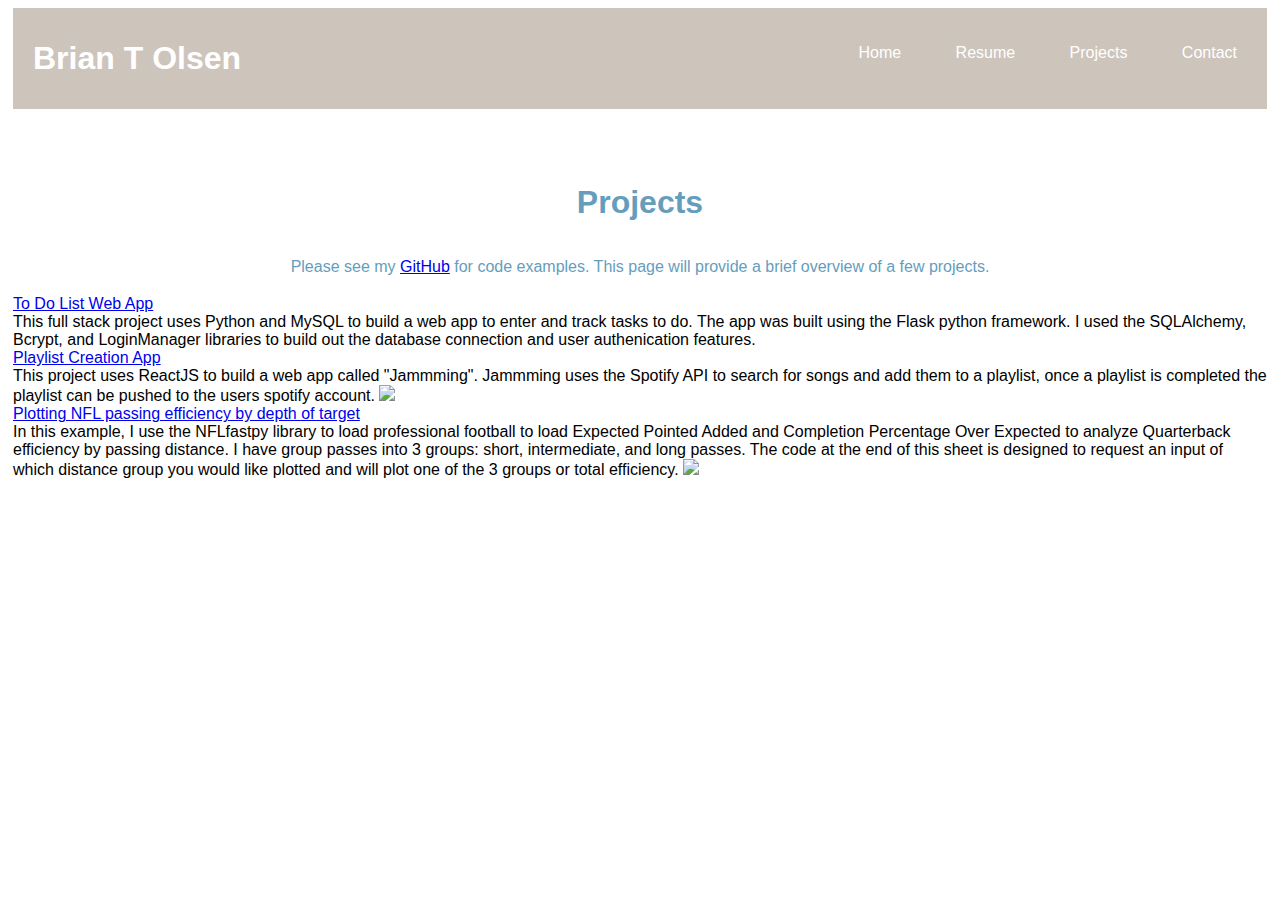
==== assets/other_htmls/projectpage.html @ c22a387a "fixed typos" ====
<!DOCTYPE html>
<html>
    <head>
        <title>Brian T Olsen | HomePage</title>
        <link rel='stylesheet' href='../../styling.css' >
    </head>
    <header>
        <nav class='NavBar'>
            <h3>Brian T Olsen</h3>
            <ul>
                <li><a href='../../index.html'>Home</a></li>
                <li><a href='./resumePage.html'>Resume</a></li>
                <li><a href='./projectpage.html'>Projects</a></li>
                <li><a href='./contactpage.html'>Contact</a></li>
            </ul>
        </nav>
    </header>
    <body>
        <div id="projectPageHead">
        <h1>Projects</h1>
            <p>Please see my <a href="https://github.com/btolsen131" >GitHub</a> for code examples. This page will provide a brief overview of a few projects.</p>
        </div>
        <div id="projectDiv">
            <article id="projectTitle"><a href="https://github.com/btolsen131/ToDoList">To Do List Web App</a></article>
            <section id="projectAbout">This full stack project uses Python and MySQL to build a web app to enter and track tasks to do. The app was built using the Flask python framework.
                I used the SQLAlchemy, Bcrypt, and LoginManager libraries to build out the database connection and user authenication features.  </section>
        </div>
        <div id="projectDiv">
            <article id='projectTitle'><a href="https://github.com/btolsen131/Playlist-Creation-App">Playlist Creation App</a></article>
            <section id='projectAbout'>This project uses ReactJS to build a web app called "Jammming". Jammming uses the Spotify API to search for songs and add them 
                to a playlist, once a playlist is completed the playlist can be pushed to the users spotify account.
                <img src="../pictures/Screen Shot 2022-03-01 at 9.33.09 PM.png" />
            </section>
        </div>
        <div id="projectDiv">
            <article id='projectTitle'><a href="https://github.com/btolsen131/python-portfolio/blob/main/Passing%20Efficiency%20by%20Distance.ipynb">Plotting NFL passing efficiency by depth of target</a></article>
            <section id='projectAbout'>In this example, I use the NFLfastpy library to load professional football to load Expected Pointed Added and 
                Completion Percentage Over Expected to analyze Quarterback efficiency by passing distance. I have group passes into 3 groups: short, intermediate, 
                and long passes. The code at the end of this sheet is designed to request an input of which distance group you would like plotted and will plot one of the 3 groups or total efficiency.
                <img src="../pictures/NFLPassingExample.jpg" />
            </section>
        </div>
        
    </body>

</html>
---- styling.css ----
html{
    font-family: Verdana, Geneva, Tahoma, sans-serif;
    margin-left: 5px;
    margin-right:5px;
    background: url("./assets/pictures/Seahawks.jpeg") no-repeat center center fixed;
    background-size: cover;
    height:100%;
    

}
/* NAV Bar and links to other webpages */
header{
    position:0;
}
.NavBar {
    display:flex;
    background-color:rgb(192,181,171,80%);
    color:white;
    justify-content:flex-end;
    flex-wrap: nowrap;
    height:10%;
    width:100%;
    position:sticky;
    margin-top:0;
    z-index:100;
}

.NavBar h3{
    margin-right:auto;
    padding-left: 20px;
    font-size: 2rem;
    align-self: center;
}
.NavBar li,
.NavBar li a {
    list-style-type:none;
    display: inline-block;
    text-decoration: none;
    color:white;
    cursor: pointer;
    align-self: flex-start;
    padding: 10px;
    margin-right:5px;
}
nav a:hover{
    color: #bc986a;
    background-color:white;
    border-radius:2px;
}
/*body*/
/* My picture and about me section */
.portrait {
    display:grid;
    grid-template-columns: 1fr 1fr;
    margin-bottom:10%;
    margin-top: 10%;
}
.portrait img{
    grid-column-start: 1;
    grid-column-end: 2;
    grid-row: 1 / span 2;
    border-radius: 75%;
    height: 500px;
    width: auto;
    justify-self:center;
    border: 2px solid white;
} 
.portrait .name{
    border-radius: 15px;
    padding-left: 10px;
    text-decoration: underline;
    font-size: 4rem;
    grid-area: 2/2/1/2;
    background-color: rgb(101,157,189,75%);
    color:white;
    padding-bottom: 5px;
    text-align: center;
    align-self: center;
    margin-right: 10px;
    margin-left:5px;
}
.portrait section{
    border-radius: 15px;
    padding:10px;
    height:fit-content;
    text-align: justify;
    font-size: 1rem;
    justify-self: start;
    background-color: rgb(101,157,189,75%);
    color:white;
    margin-right:10px;
    margin-left:5px;
}
/* Projects overview */
.projectsOverview{
    background-color:rgb(101,157,189,75%);
    color:white;
    display:flex;
    flex-direction: column;
    border-radius: 50px;
    margin-bottom: 10%;

}
.projectsOverview h4{
    font-size: 2rem;
    height:fit-content;
    padding-left: 1%;
}
.projectsOverview a{
    text-decoration:none;
    color:white;
}
.projectsOverview a:hover{
    color:#659DBD;
    background-color: white;
    text-decoration:underline;
    border-radius: 50px;
    cursor: pointer;
}

.projectsOverview li {
    font-size: 1rem;
    align-self: start;
}
/*Skills Section*/
.skills{
    margin-bottom: 15%;
    background-color:rgb(192,181,171,75%);
    display:flex;
    color:white;
    border-radius: 15px;
    width: 100%;
    justify-content: center;
}
.skills h5{
    padding-left: 1%;
    font-size:2rem;
    text-align: center;
    align-self: center;
}
.skills ul{
    display: inline-flex;
}
.skills li{
    display: inline-block;
    font-size: 4rem;
    justify-self: center;
    align-self: center;
    list-style-type: none;
}
.skills li span{
    font-size:2rem;
}

/*Contact page*/

.contact{
    margin-top: 10%;
    border-radius: 15px;
    display: flex;
    background-color: rgb(101,157,189,75%);
    justify-content: center;
    color:white;
    width: fit-content;
    align-content: center;
    padding: 1%;
}

.contact li,
.contact li a{
    font-size: 1.25rem;
    list-style-type: none;
}

/* Resume page*/
.resumePageContactInfo{
    background-color: rgb(101,157,189,75%);
    color:white;
    display: flex;
    flex-direction: column;
    justify-content: center;
    align-items: center;
    width: fit-content;
    border-radius: 15px;
    margin-top:10%;
    margin-bottom: 5%;
    padding-left: 1%;
    padding-right: 1%;
}
.resumePageContactInfo h1{
    font-size: 3rem;
}

.objective{
    background-color: rgb(101,157,189,75%);
    color:white;
    display: flex;
    flex-direction: column;
    justify-content: center;
    width: fit-content;
    border-radius: 15px;
    margin-bottom: 5%;
    padding-left: 1%;
    padding-right: 1%;
}
.objective h2{
    font-size: 1.75rem;
    margin-bottom: 1.5%;
    text-decoration: underline;
}
.experience{
    background-color: rgb(101,157,189,75%);
    color:white;
    display: flex;
    flex-direction: column;
    justify-content: center;
    width: auto;
    border-radius: 15px;
    margin-bottom: 5%;
    padding-left: 1%;
    padding-right: 1%;
}
.experience h2{
    font-size: 1.75rem;
    text-decoration: underline;
}
.experience .employer {
    font-size: 1.5rem;
    margin-bottom: 0;
}
.experience .jobTitle,
    .experience .timeOnJob {
        font-size: 1.25rem;
        margin-bottom: 0;
    }
.experience .timeOnJob{
    margin-left: 5%;
    text-align: end;
}

.school{
    background-color: rgb(101,157,189,75%);
    color:white;
    display: flex;
    flex-direction: column;
    justify-content: center;
    width: fit-content;
    border-radius: 15px;
    margin-top:5%;
    padding-left: 1%;
    padding-right:1%;
    margin-bottom: 10%;
}
.school h4{
    font-size: 1.5rem;
    margin-bottom: 0;
    text-decoration: underline;
}
.school h5{
    font-size:1.25rem;
    margin-bottom: 0;;
}

#resumeDownload{
    background-color:rgb(101,157,189,75%);
    border: 2px solid white;
    border-radius: 20px;
    padding: 1%;
    color:white;
    text-decoration: none;
    cursor:pointer;
    margin-top: 15%;
    height: fit-content;
    margin-right: 2%;
}

#resumeDownload:hover{
    background-color:white;
    color: rgb(101,157,189);
    text-decoration: underline;
    transition: background-color 1s, color 1s, text-decoration 1s;

}
.topResume{
    display: flex;
    flex-direction: row;
    align-content: center;
    justify-content: center;
}

/*Projects page*/
#jammmingAbout, #NFLPassingAbout {
    display:flex;
    align-items: center;
    justify-content:space-around;
    margin-top: 2%;

}
#jammmingAbout img, #NFLPassingAbout img{
    width:50%;
    height:auto;
}

#jammmingDiv, #NFLPassingDiv {
    margin: 5% 5% 5% 5%;
    background-color: #659DBD;
    color: white;   
    border-radius: 15px;
    padding: 2%;

}

#jammming a, #NFLPassing a{
    font-size: 2rem;
    color: white;
    text-decoration: underline;
}

#jammming a:hover, #NFLPassing a:hover { 
    color:#659DBD;
    background-color:white;
    border-radius: 20px;
    padding: 1%;
}

#projectPageHead{
    color:#659DBD;
    background-color: white;
    border-radius: 15px;
    display: flex;
    flex-direction: column;
    padding:0.25%;
    align-items: center;
    margin-top: 4%;
}

#projectPageHead h1{
    font-size: 2rem;
}
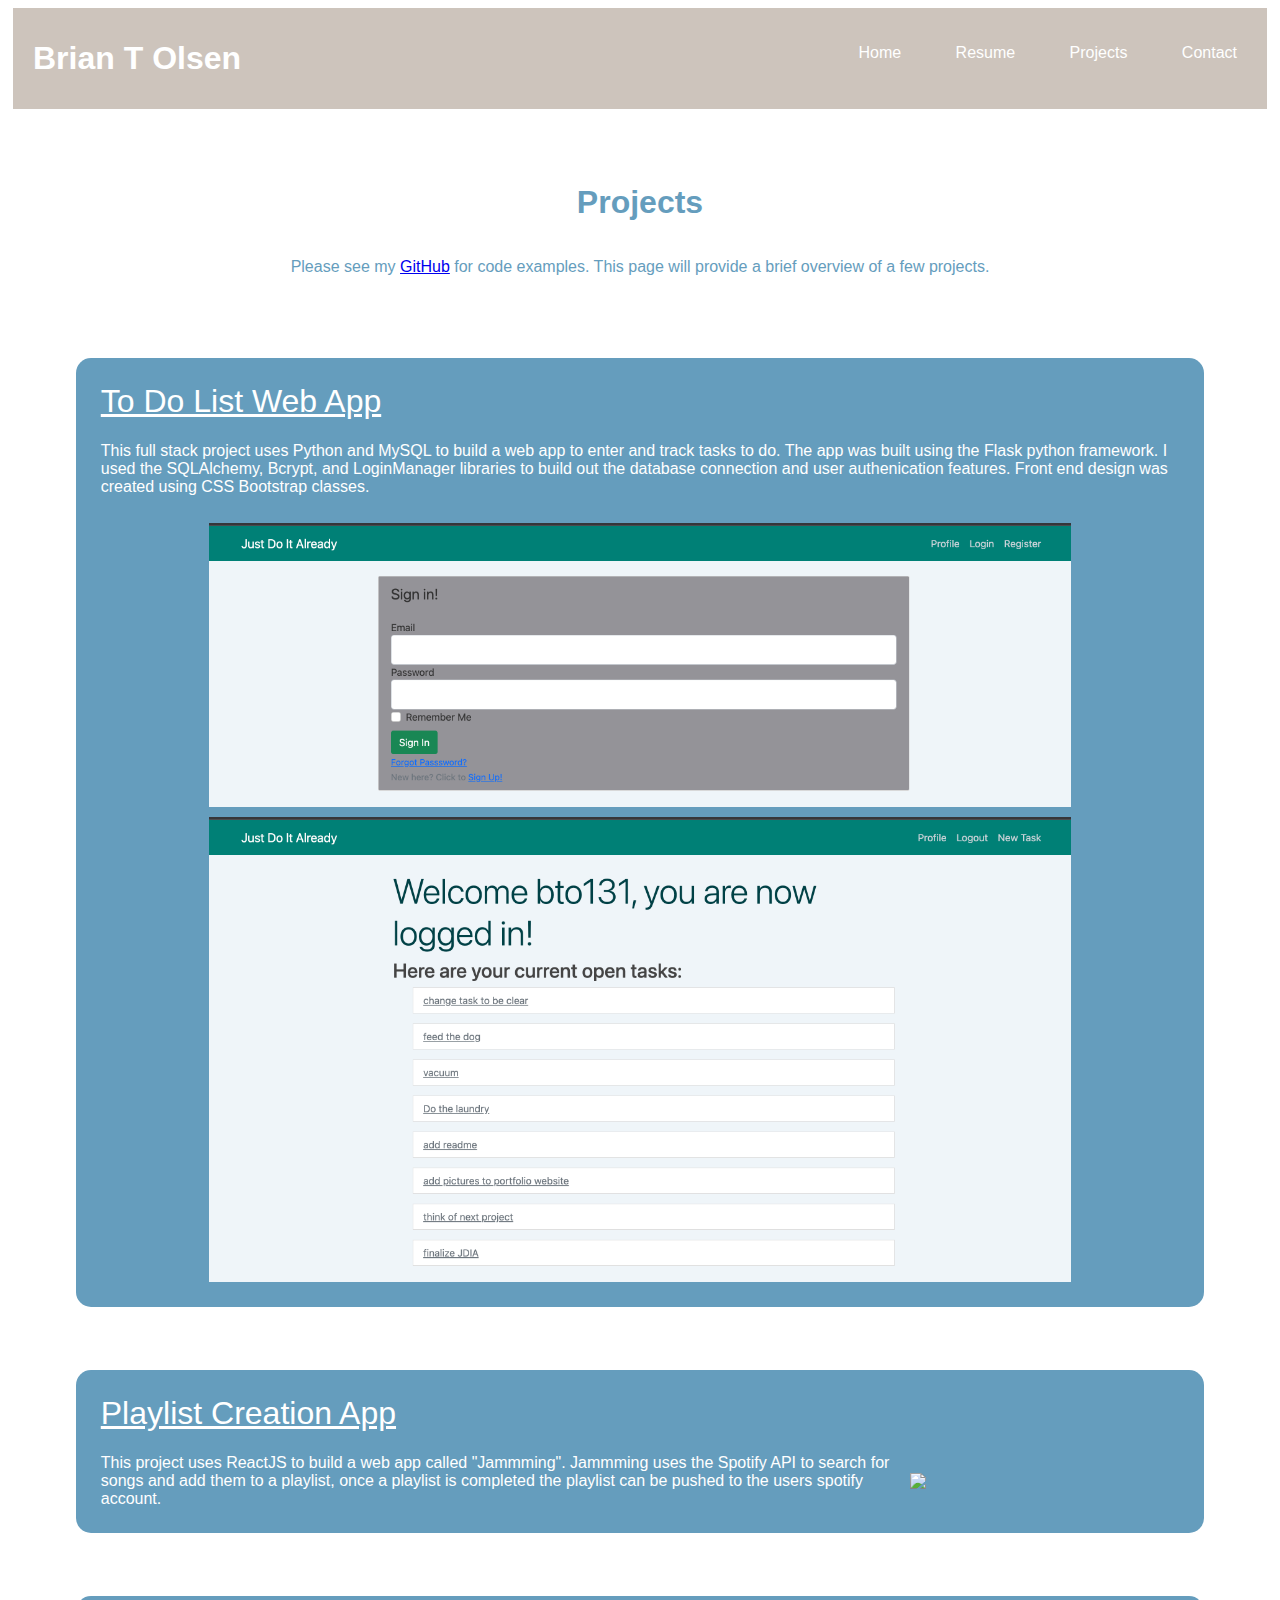
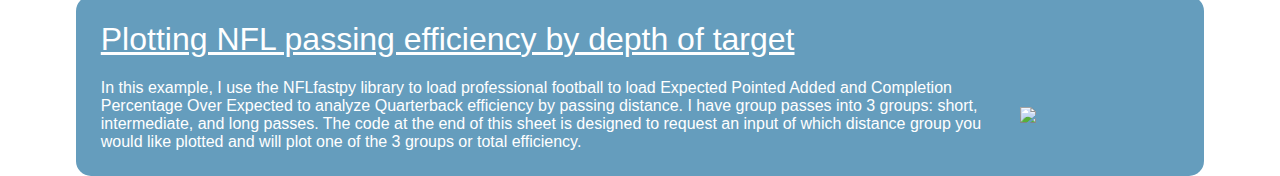
==== commit 22c4bcd6: "Added details for ToDoList app" ====
--- a/assets/other_htmls/projectpage.html
+++ b/assets/other_htmls/projectpage.html
@@ -23,7 +23,11 @@
         <div id="projectDiv">
             <article id="projectTitle"><a href="https://github.com/btolsen131/ToDoList">To Do List Web App</a></article>
             <section id="projectAbout">This full stack project uses Python and MySQL to build a web app to enter and track tasks to do. The app was built using the Flask python framework.
-                I used the SQLAlchemy, Bcrypt, and LoginManager libraries to build out the database connection and user authenication features.  </section>
+                I used the SQLAlchemy, Bcrypt, and LoginManager libraries to build out the database connection and user authenication features.  Front end design was created using CSS Bootstrap classes.</section>
+                <div class="toDoPicsContainer">
+                    <img class="toDoPics" src="../pictures/ToDoLoginPage.png" />
+                    <img class="toDoPics" src="../pictures/ToDoProfile.png" />
+                </div>
         </div>
         <div id="projectDiv">
             <article id='projectTitle'><a href="https://github.com/btolsen131/Playlist-Creation-App">Playlist Creation App</a></article>
--- a/styling.css
+++ b/styling.css
@@ -197,7 +197,7 @@
     display: flex;
     flex-direction: column;
     justify-content: center;
-    width: fit-content;
+    width: auto;
     border-radius: 15px;
     margin-bottom: 5%;
     padding-left: 1%;
@@ -289,19 +289,19 @@
 }
 
 /*Projects page*/
-#jammmingAbout, #NFLPassingAbout {
+#projectAbout {
     display:flex;
     align-items: center;
     justify-content:space-around;
     margin-top: 2%;
 
 }
-#jammmingAbout img, #NFLPassingAbout img{
+#projectAbout img{
     width:50%;
     height:auto;
 }
 
-#jammmingDiv, #NFLPassingDiv {
+#projectDiv {
     margin: 5% 5% 5% 5%;
     background-color: #659DBD;
     color: white;   
@@ -310,13 +310,13 @@
 
 }
 
-#jammming a, #NFLPassing a{
+#projectTitle a {
     font-size: 2rem;
     color: white;
     text-decoration: underline;
 }
 
-#jammming a:hover, #NFLPassing a:hover { 
+#projectTitle a:hover { 
     color:#659DBD;
     background-color:white;
     border-radius: 20px;
@@ -336,4 +336,15 @@
 
 #projectPageHead h1{
     font-size: 2rem;
+}
+
+.toDoPicsContainer{
+    display:flex;
+    flex-direction: column;
+    align-items: center;
+    margin-top: 1.5%;
+}
+.toDoPics{
+    margin-top: 1%;
+    width:80%
 }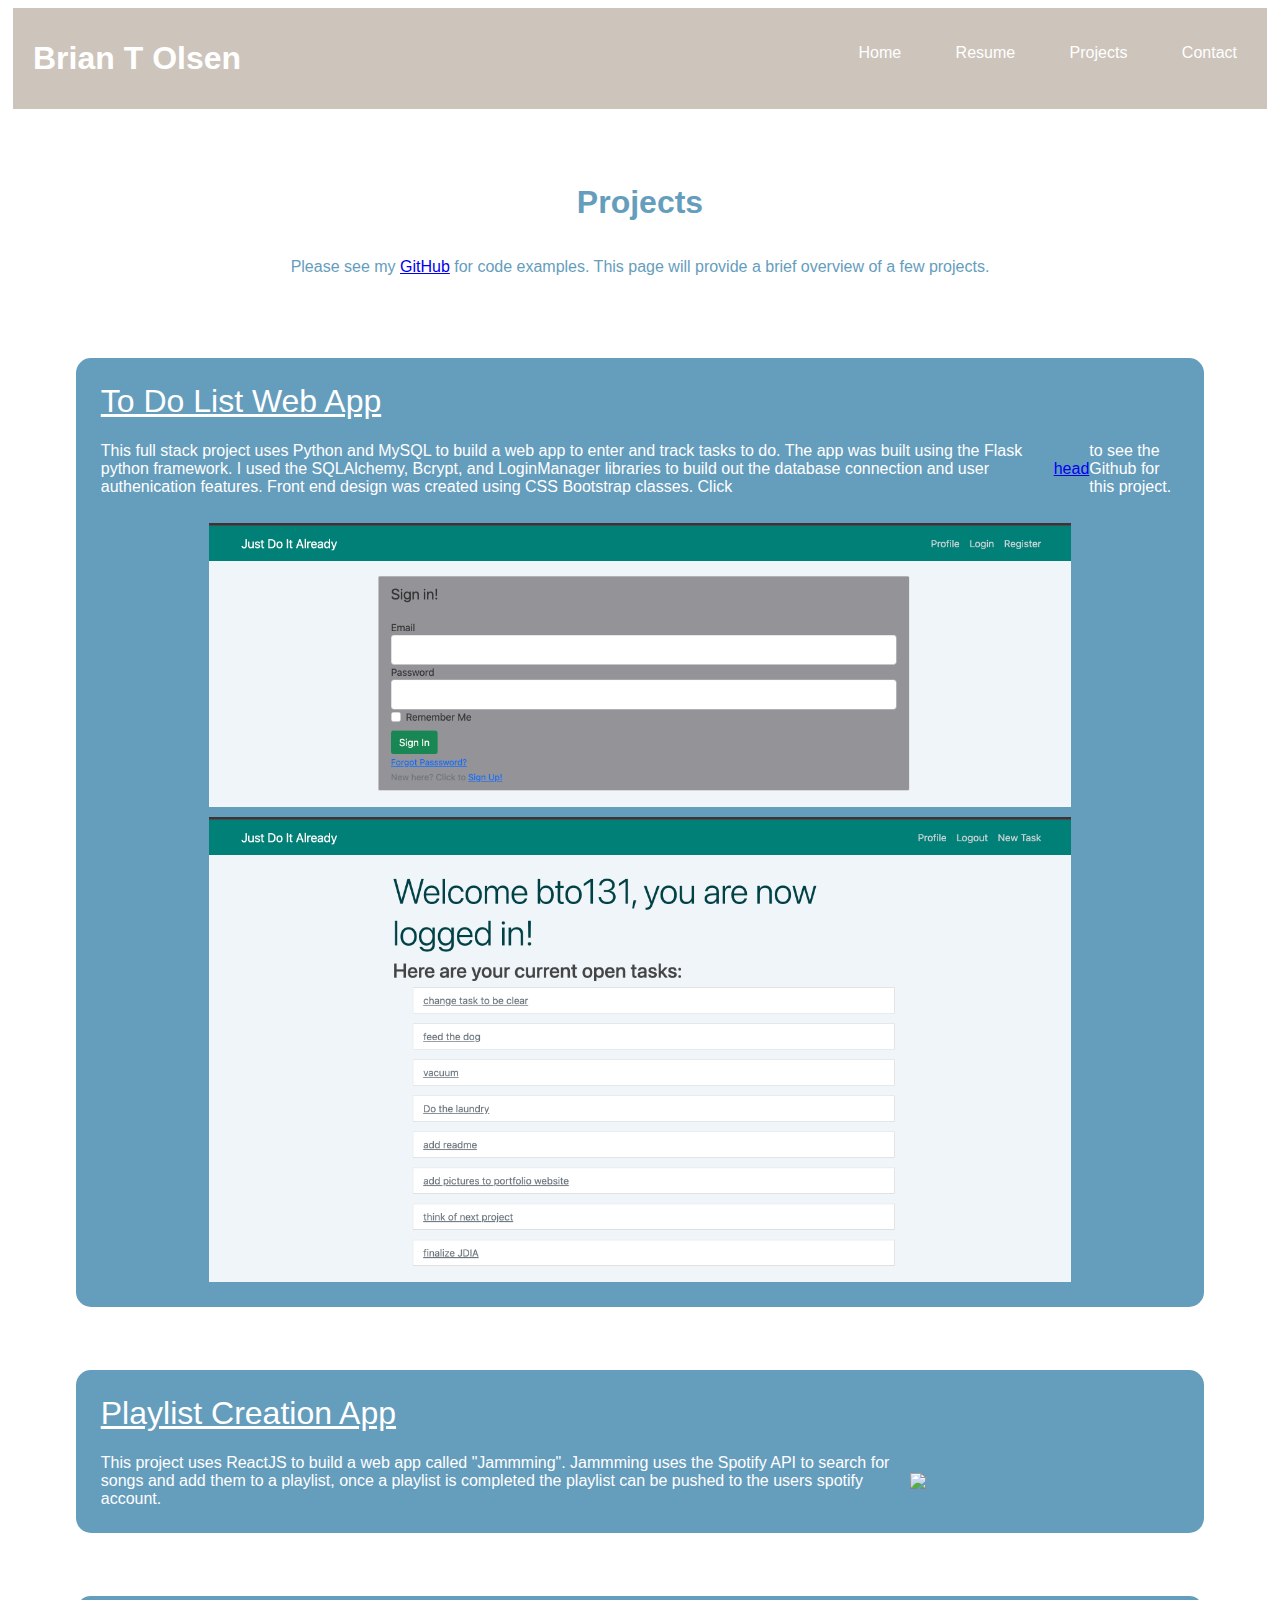
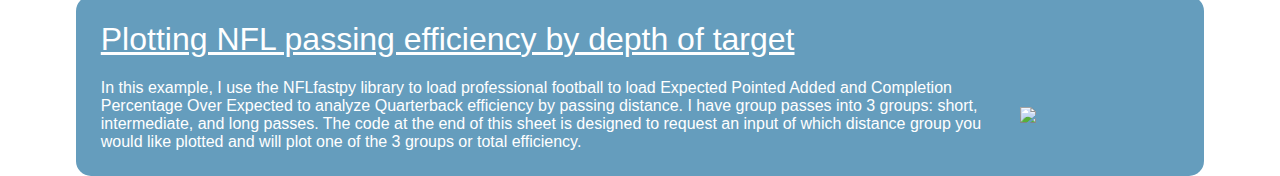
==== commit 93e84374: "Added link to working To Do List App on Heroku" ====
--- a/assets/other_htmls/projectpage.html
+++ b/assets/other_htmls/projectpage.html
@@ -18,12 +18,12 @@
     <body>
         <div id="projectPageHead">
         <h1>Projects</h1>
-            <p>Please see my <a href="https://github.com/btolsen131" >GitHub</a> for code examples. This page will provide a brief overview of a few projects.</p>
+            <p>Please see my <a href="https://doitalready.herokuapp.com/" >GitHub</a> for code examples. This page will provide a brief overview of a few projects.</p>
         </div>
         <div id="projectDiv">
             <article id="projectTitle"><a href="https://github.com/btolsen131/ToDoList">To Do List Web App</a></article>
-            <section id="projectAbout">This full stack project uses Python and MySQL to build a web app to enter and track tasks to do. The app was built using the Flask python framework.
-                I used the SQLAlchemy, Bcrypt, and LoginManager libraries to build out the database connection and user authenication features.  Front end design was created using CSS Bootstrap classes.</section>
+            <section id="projectAbout"> This full stack project uses Python and MySQL to build a web app to enter and track tasks to do. The app was built using the Flask python framework.
+                I used the SQLAlchemy, Bcrypt, and LoginManager libraries to build out the database connection and user authenication features.  Front end design was created using CSS Bootstrap classes. Click <a href="https://doitalready.herokuapp.com/profile">head</a> to see the Github for this project.</section>
                 <div class="toDoPicsContainer">
                     <img class="toDoPics" src="../pictures/ToDoLoginPage.png" />
                     <img class="toDoPics" src="../pictures/ToDoProfile.png" />
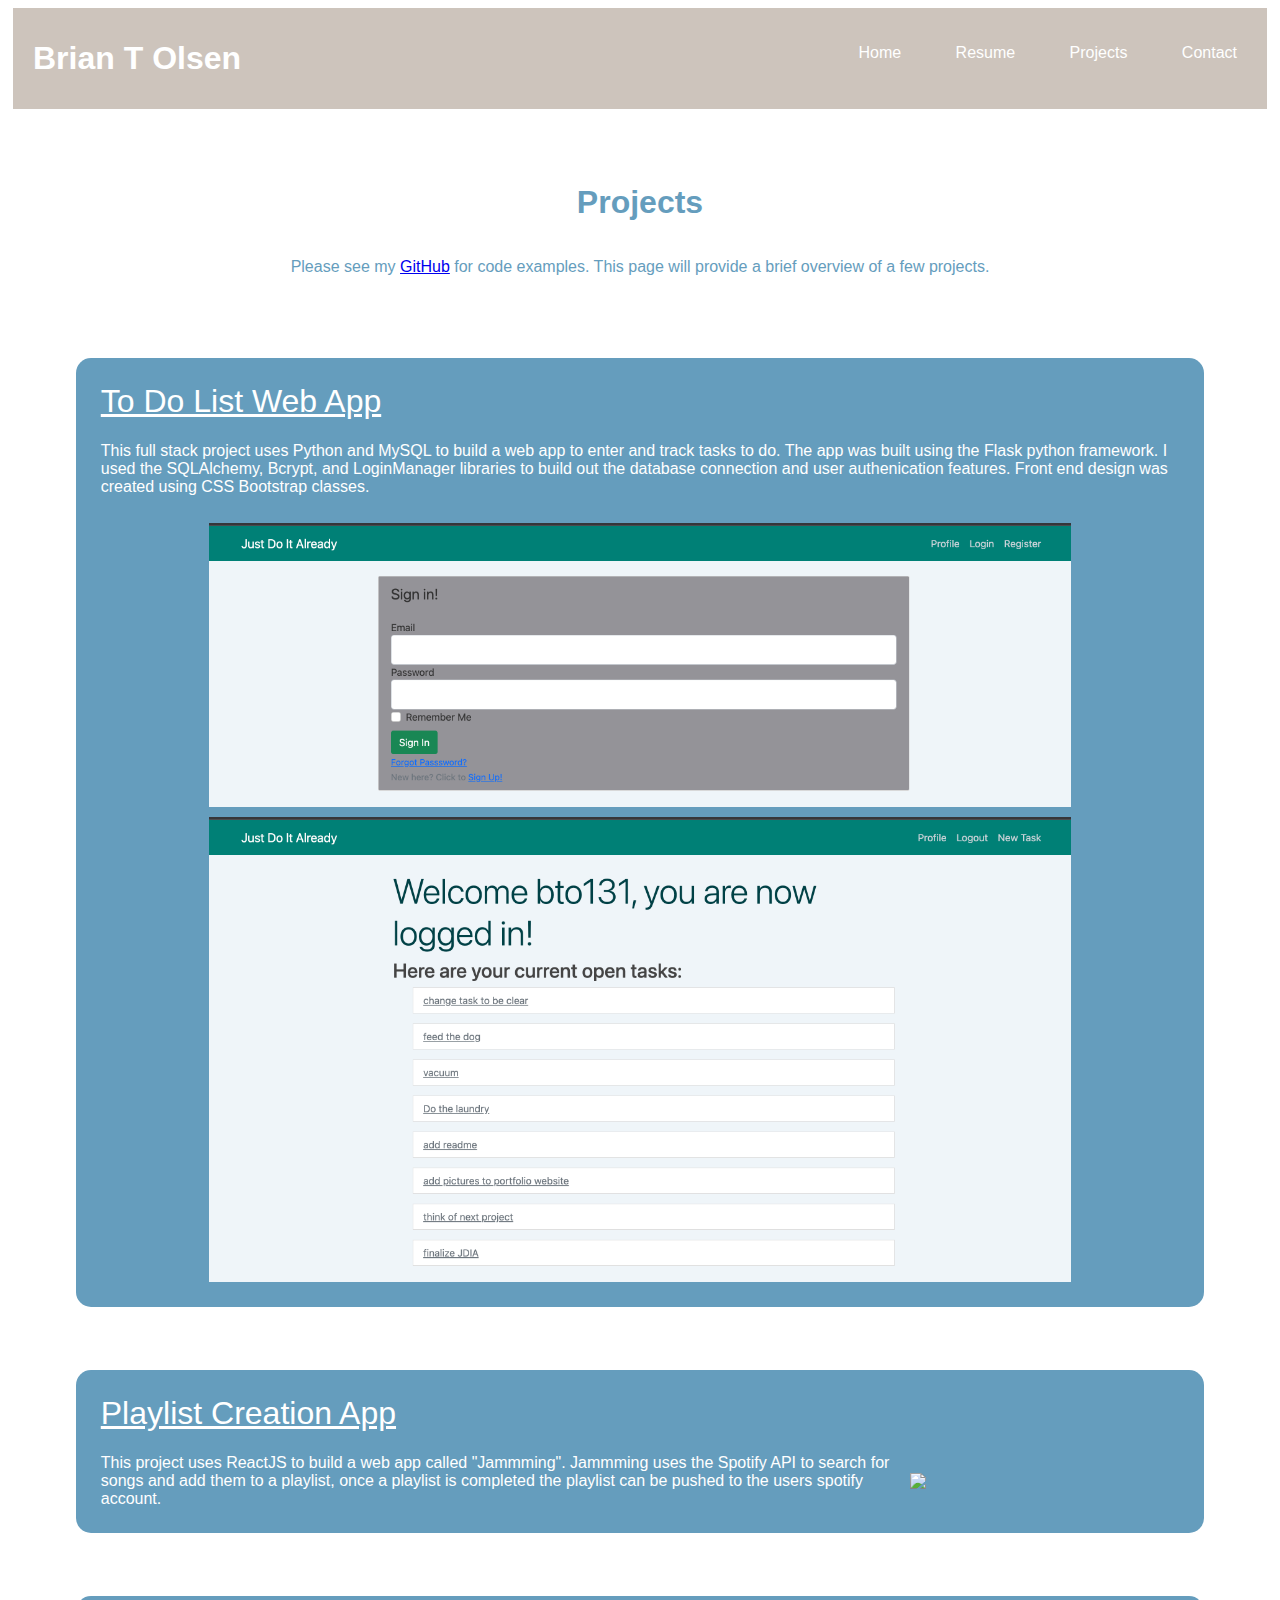
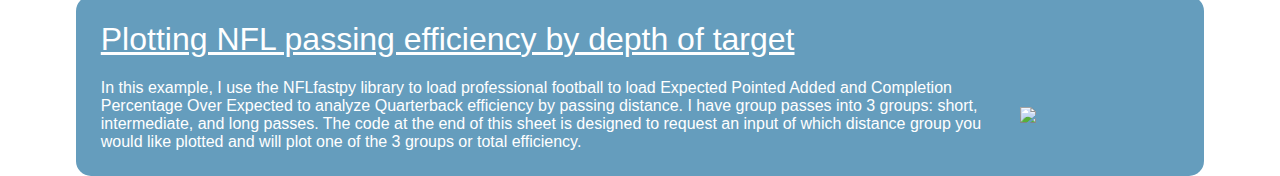
==== commit 4f977125: "Took down Heroku links" ====
--- a/assets/other_htmls/projectpage.html
+++ b/assets/other_htmls/projectpage.html
@@ -18,12 +18,12 @@
     <body>
         <div id="projectPageHead">
         <h1>Projects</h1>
-            <p>Please see my <a href="https://doitalready.herokuapp.com/" >GitHub</a> for code examples. This page will provide a brief overview of a few projects.</p>
+            <p>Please see my <a href="https://github.com/btolsen131" >GitHub</a> for code examples. This page will provide a brief overview of a few projects.</p>
         </div>
         <div id="projectDiv">
-            <article id="projectTitle"><a href="https://github.com/btolsen131/ToDoList">To Do List Web App</a></article>
+            <article id="projectTitle"><a href="https://github.com/btolsen131/todolist">To Do List Web App</a></article>
             <section id="projectAbout"> This full stack project uses Python and MySQL to build a web app to enter and track tasks to do. The app was built using the Flask python framework.
-                I used the SQLAlchemy, Bcrypt, and LoginManager libraries to build out the database connection and user authenication features.  Front end design was created using CSS Bootstrap classes. Click <a href="https://doitalready.herokuapp.com/profile">head</a> to see the Github for this project.</section>
+                I used the SQLAlchemy, Bcrypt, and LoginManager libraries to build out the database connection and user authenication features.  Front end design was created using CSS Bootstrap classes.</section>
                 <div class="toDoPicsContainer">
                     <img class="toDoPics" src="../pictures/ToDoLoginPage.png" />
                     <img class="toDoPics" src="../pictures/ToDoProfile.png" />
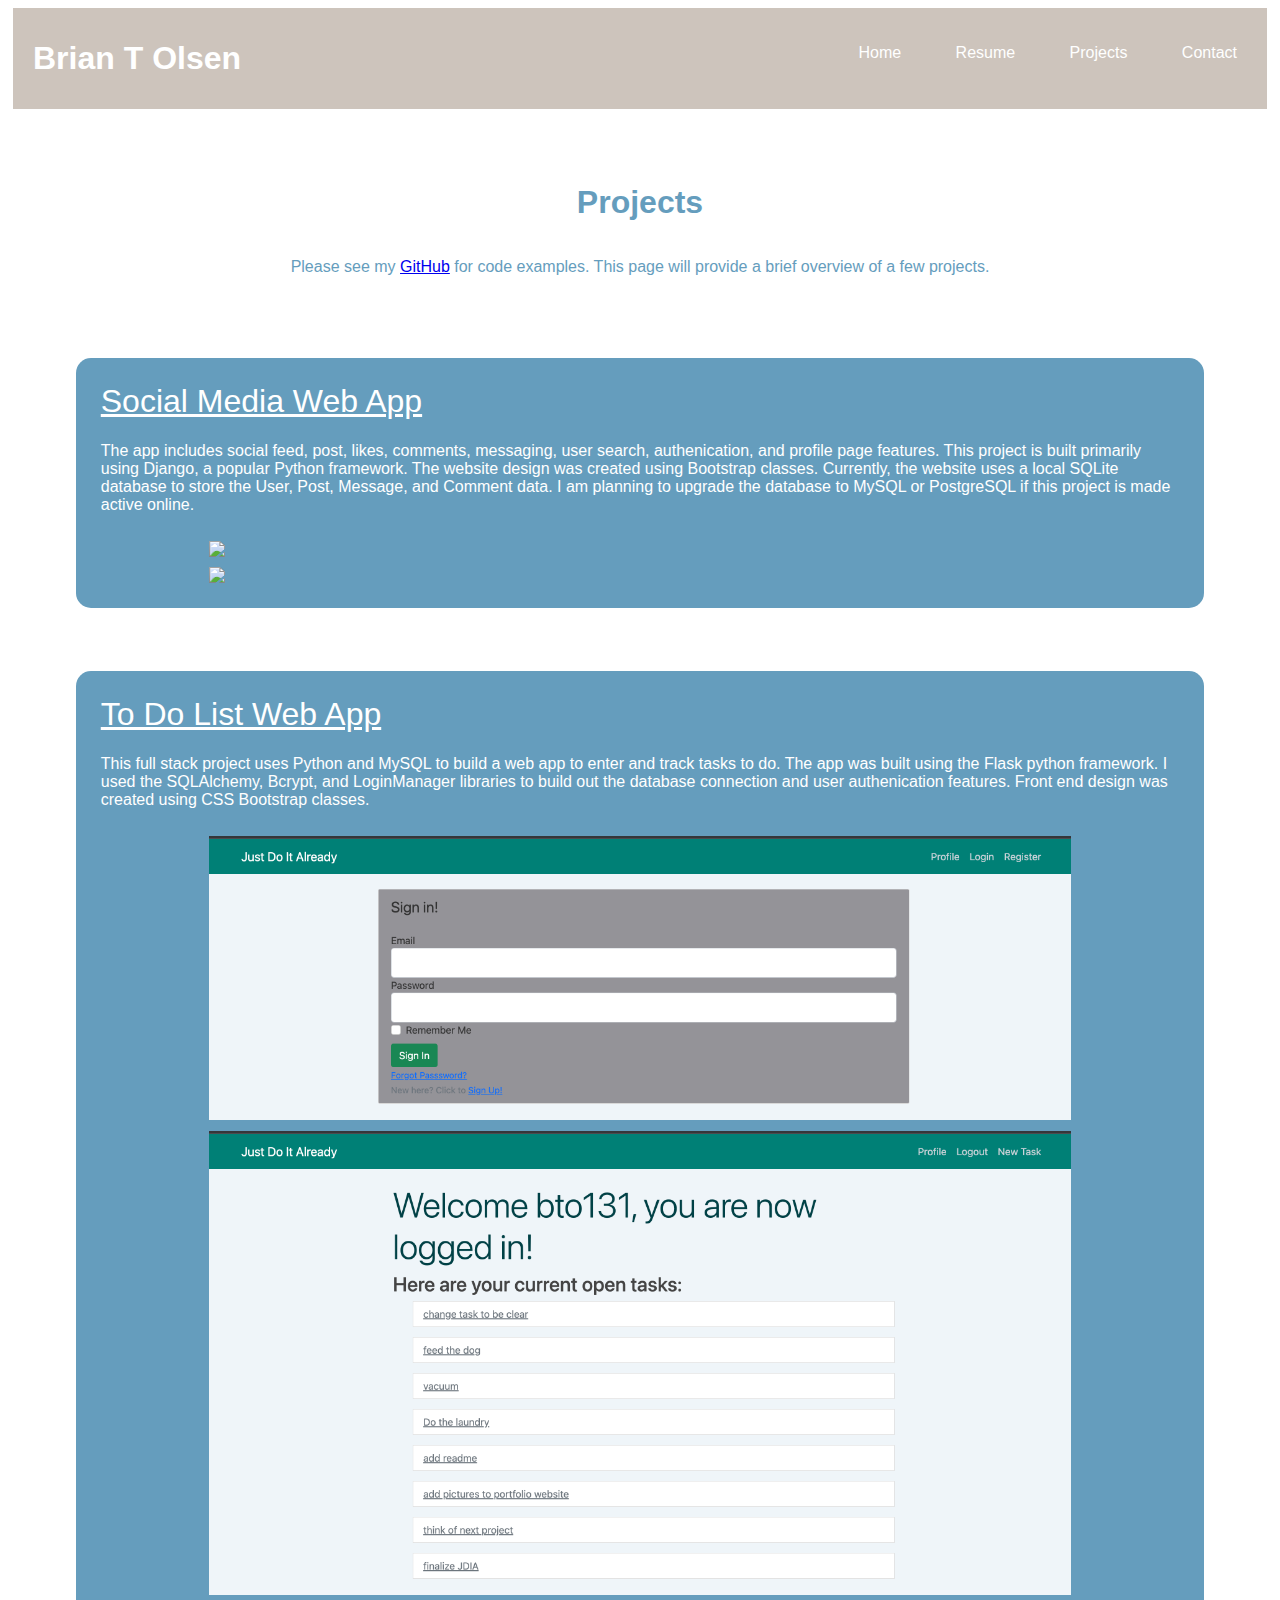
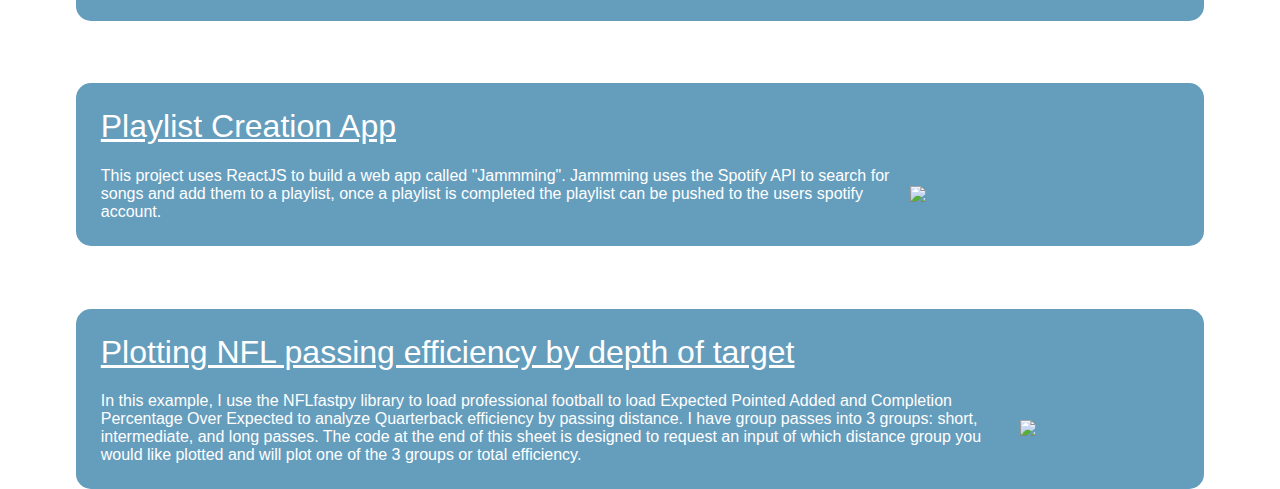
==== commit 6be62744: "Added link to social media app github" ====
--- a/assets/other_htmls/projectpage.html
+++ b/assets/other_htmls/projectpage.html
@@ -19,6 +19,18 @@
         <div id="projectPageHead">
         <h1>Projects</h1>
             <p>Please see my <a href="https://github.com/btolsen131" >GitHub</a> for code examples. This page will provide a brief overview of a few projects.</p>
+        </div>
+        <div id="projectDiv">
+            <article id="projectTitle"><a href="https://github.com/btolsen131/twitter_clone">Social Media Web App</a></article>
+            <section id="projectAbout">  The app includes social feed, post, likes, comments, messaging, user search, authenication, 
+                and profile page features. This project is built primarily using Django, a popular Python framework. 
+                The website design was created using Bootstrap classes. Currently, the website uses a local SQLite database to store 
+                the User, Post, Message, and Comment data. I am planning to upgrade the database to MySQL or PostgreSQL if this project is made active online.
+            </section>
+            <div class="toDoPicsContainer">
+                <img class="toDoPics" src="../pictures/SocialMediaHomepage.png" />
+                <img class="toDoPics" src="../pictures/SocialMediaPostDetail.png" />
+            </div>
         </div>
         <div id="projectDiv">
             <article id="projectTitle"><a href="https://github.com/btolsen131/todolist">To Do List Web App</a></article>
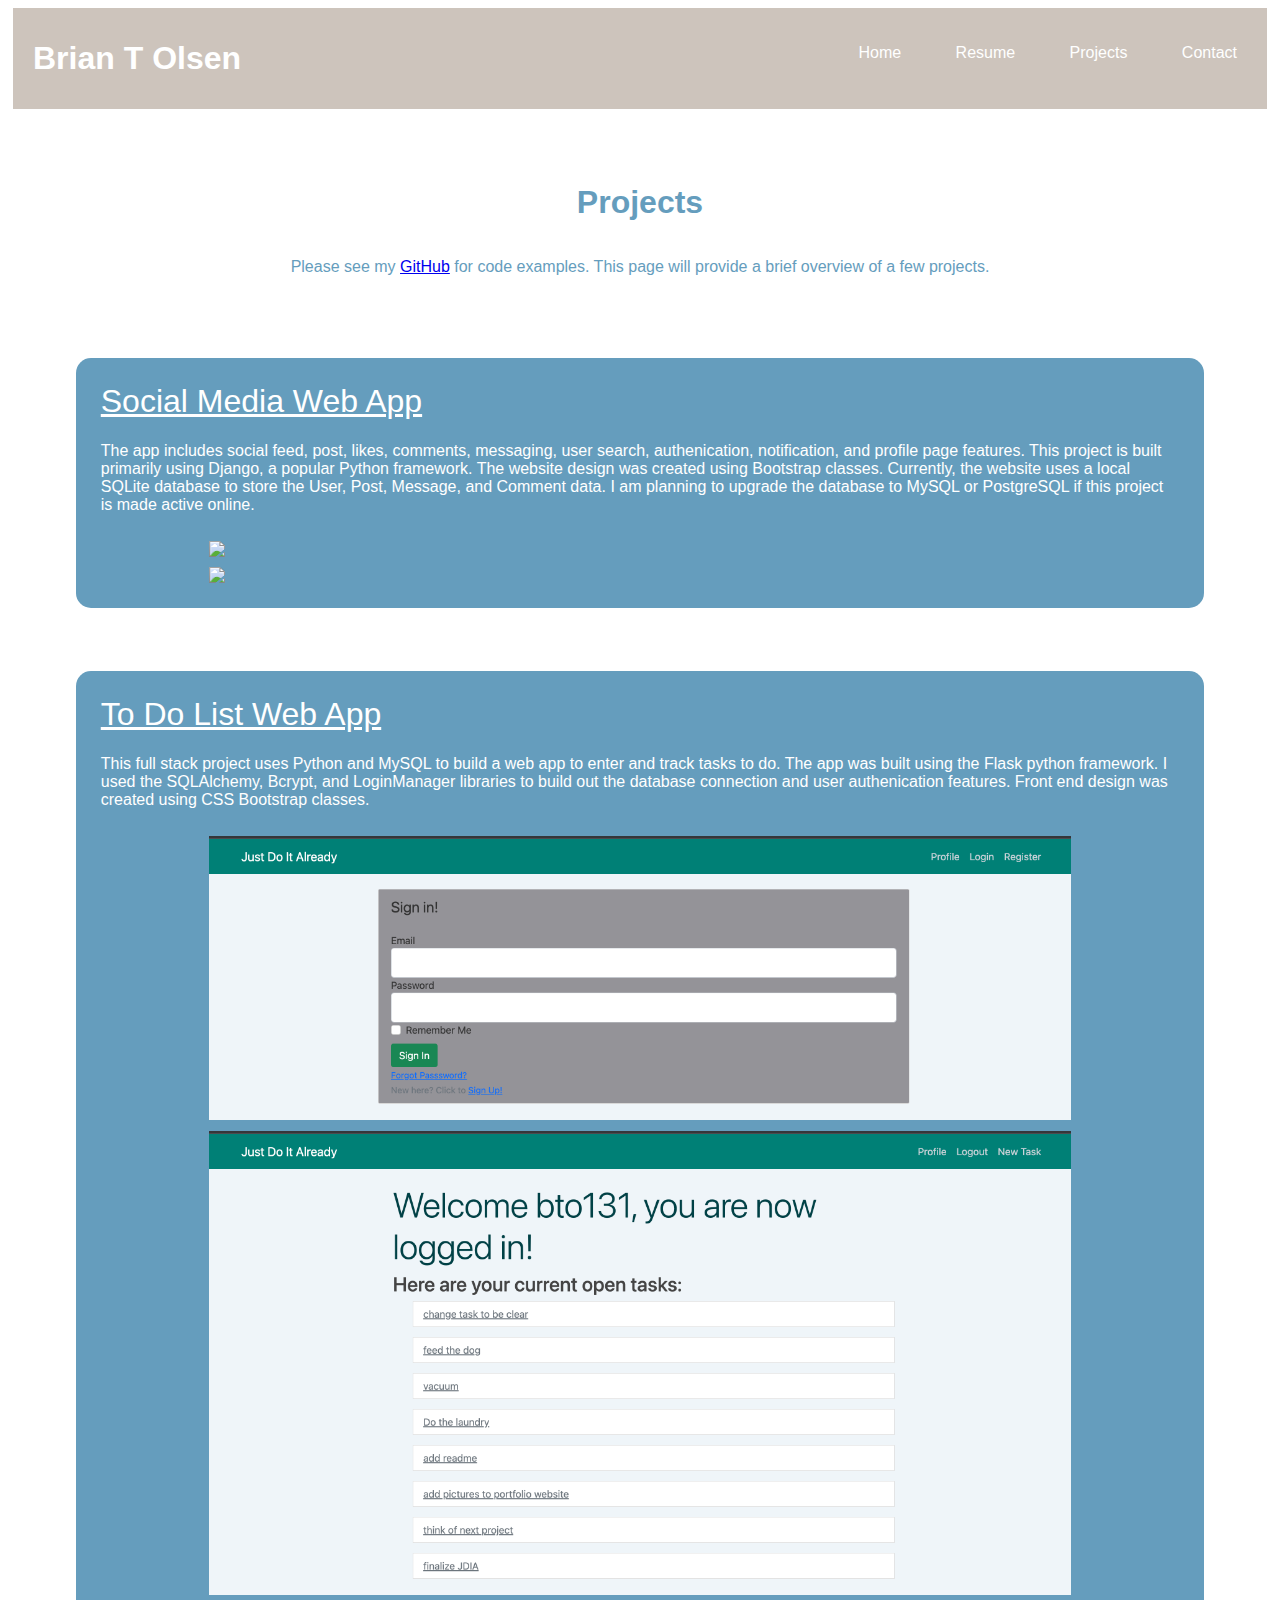
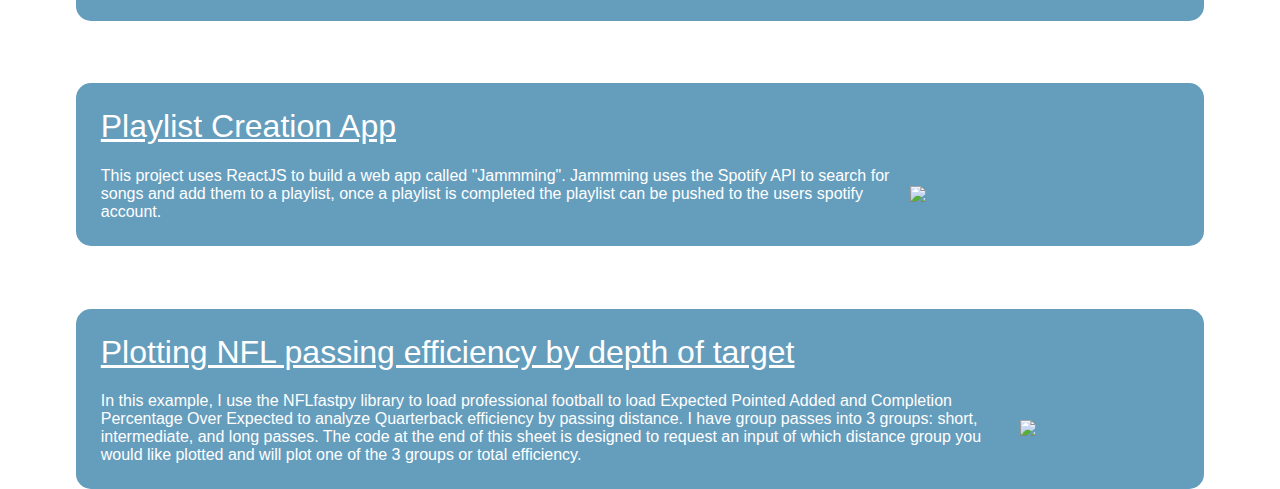
==== commit 192065ff: "updated bio line and project page" ====
--- a/assets/other_htmls/projectpage.html
+++ b/assets/other_htmls/projectpage.html
@@ -22,7 +22,7 @@
         </div>
         <div id="projectDiv">
             <article id="projectTitle"><a href="https://github.com/btolsen131/twitter_clone">Social Media Web App</a></article>
-            <section id="projectAbout">  The app includes social feed, post, likes, comments, messaging, user search, authenication, 
+            <section id="projectAbout">  The app includes social feed, post, likes, comments, messaging, user search, authenication, notification,
                 and profile page features. This project is built primarily using Django, a popular Python framework. 
                 The website design was created using Bootstrap classes. Currently, the website uses a local SQLite database to store 
                 the User, Post, Message, and Comment data. I am planning to upgrade the database to MySQL or PostgreSQL if this project is made active online.
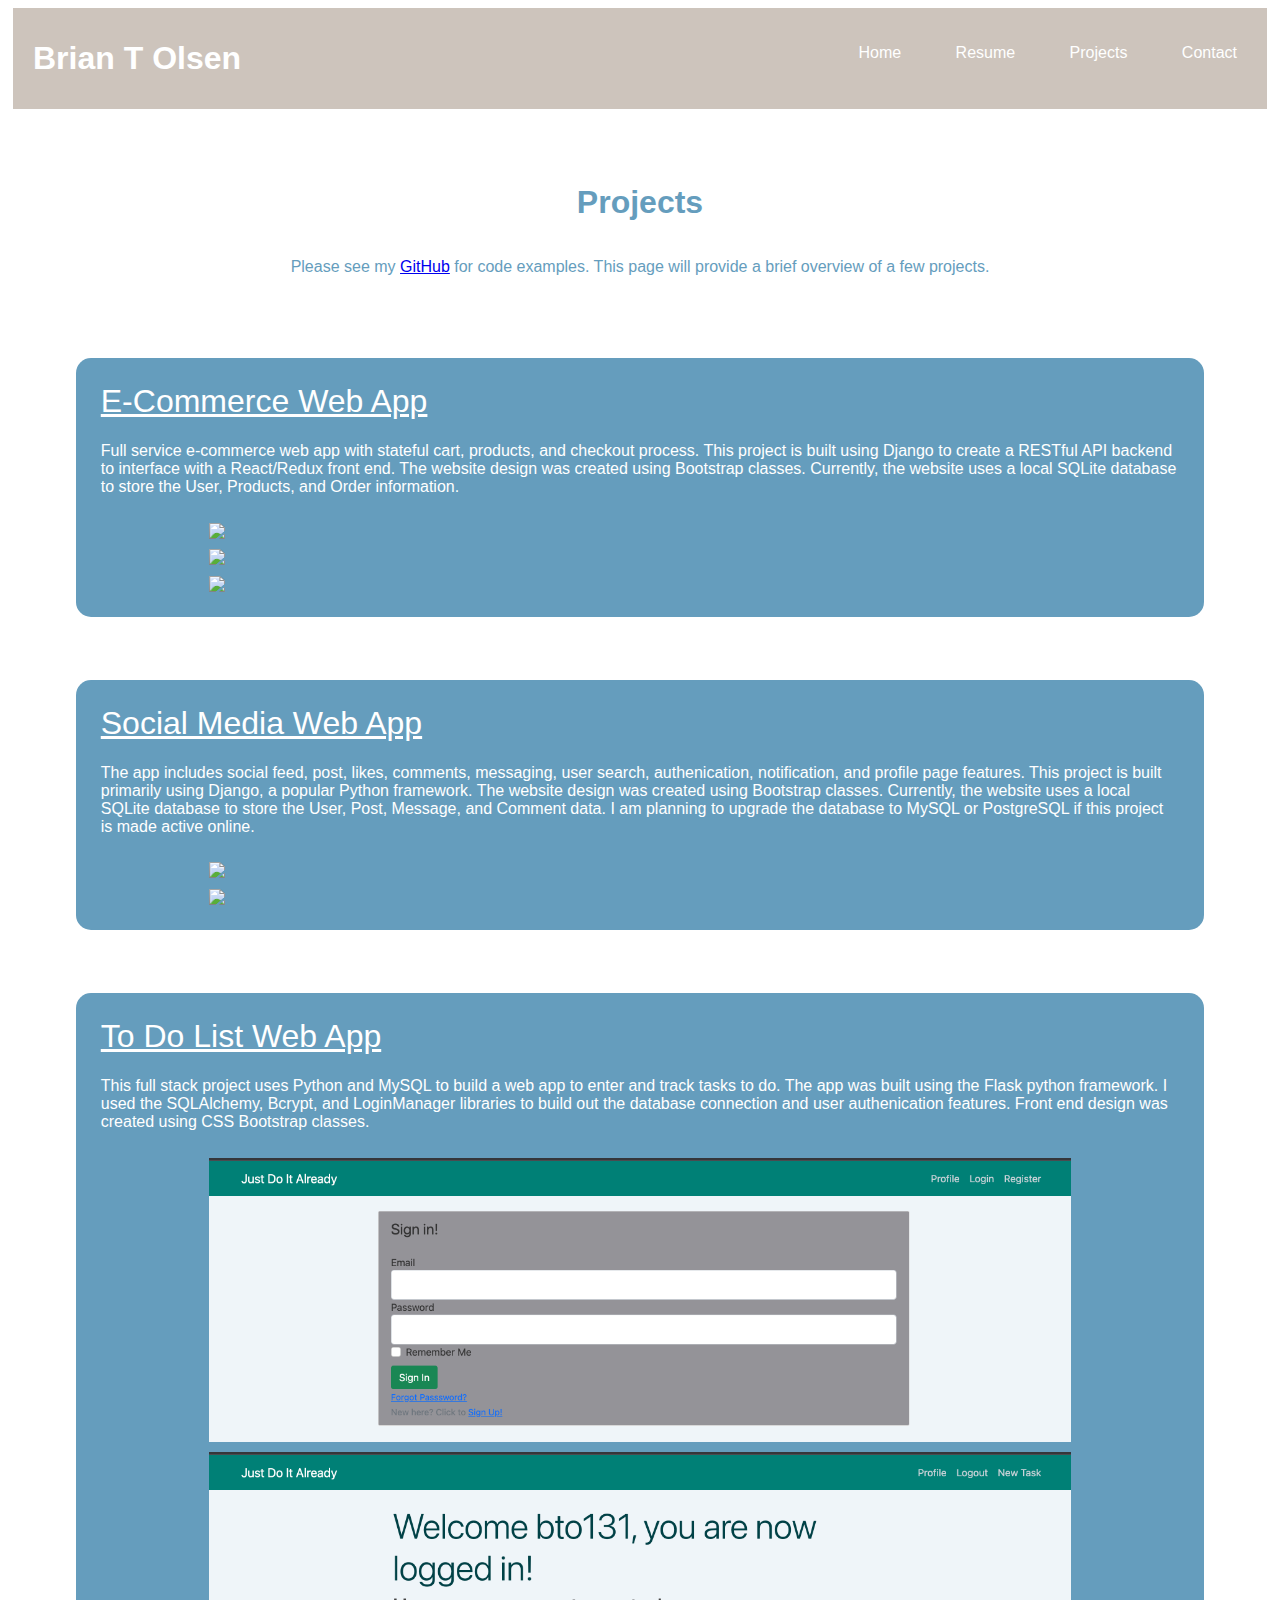
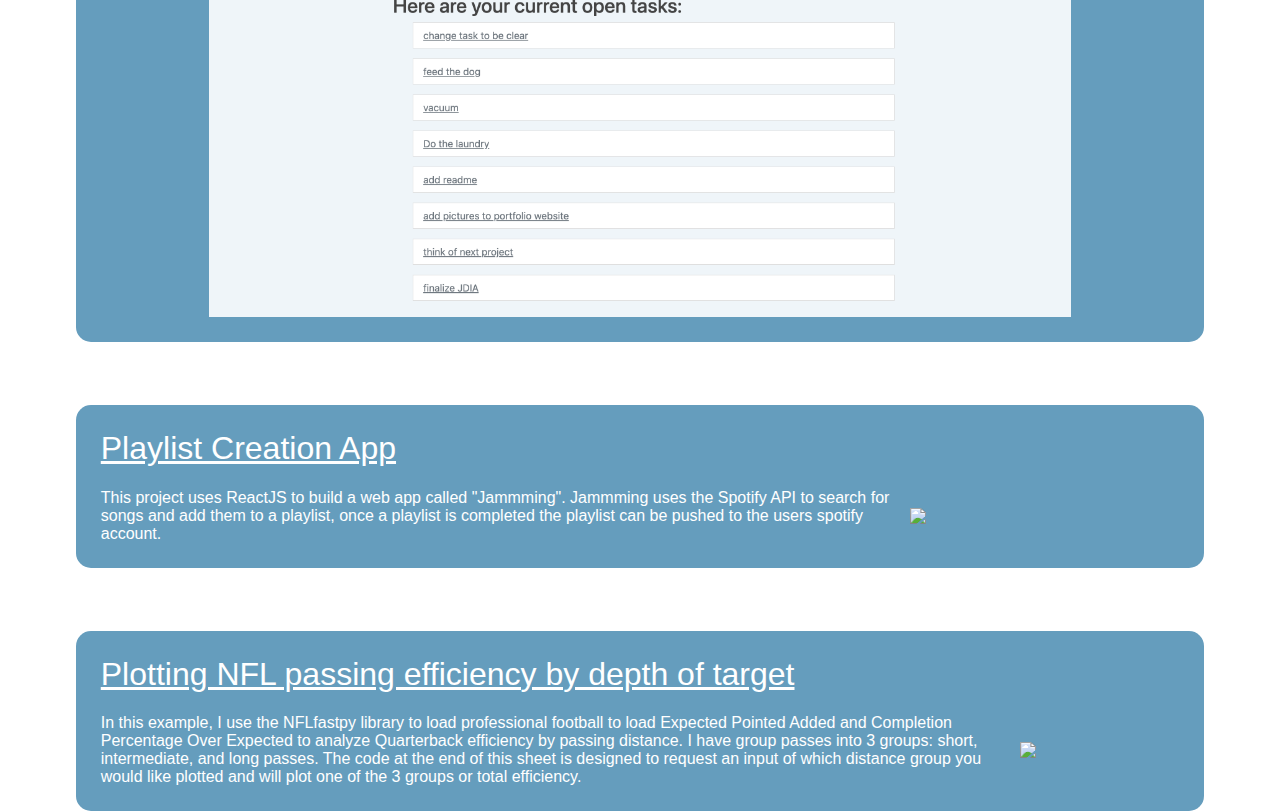
==== commit 7b750d95: "fixed typo on products page" ====
--- a/assets/other_htmls/projectpage.html
+++ b/assets/other_htmls/projectpage.html
@@ -19,6 +19,18 @@
         <div id="projectPageHead">
         <h1>Projects</h1>
             <p>Please see my <a href="https://github.com/btolsen131" >GitHub</a> for code examples. This page will provide a brief overview of a few projects.</p>
+        </div>
+        <div id="projectDiv">
+            <article id="projectTitle"><a href="https://github.com/btolsen131/store">E-Commerce Web App</a></article>
+            <section id="projectAbout">  Full service e-commerce web app with stateful cart, products, and checkout process. This project is built using Django to create a 
+                RESTful API backend to interface with a React/Redux front end. The website design was created using Bootstrap classes. Currently, the website uses a local SQLite database to store 
+                the User, Products, and Order information.
+            </section>
+            <div class="toDoPicsContainer">
+                <img class="toDoPics" src="../pictures/ItemList.png" />
+                <img class="toDoPics" src="../pictures/ItemPage.png" />
+                <img class="toDoPics" src="../pictures/Cart.png" />
+            </div>
         </div>
         <div id="projectDiv">
             <article id="projectTitle"><a href="https://github.com/btolsen131/twitter_clone">Social Media Web App</a></article>
